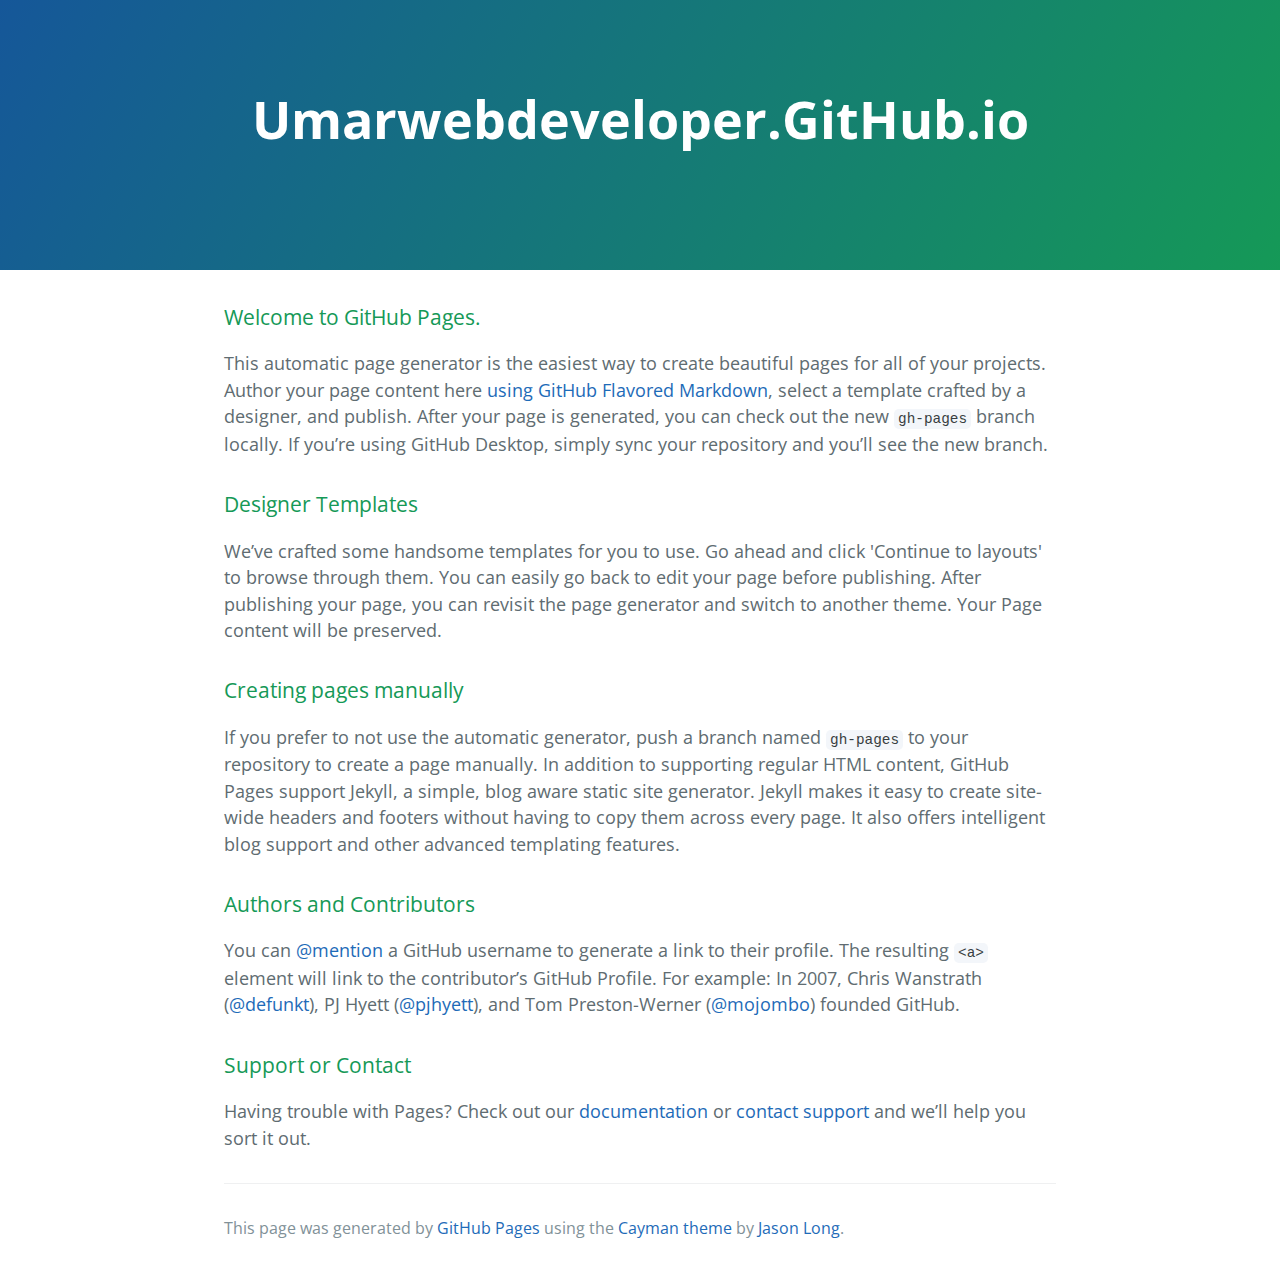
==== index.html @ 19379465 "Replace master branch with page content via GitHub" ====
<!DOCTYPE html>
<html lang="en-us">
  <head>
    <meta charset="UTF-8">
    <title>Umarwebdeveloper.GitHub.io by umarwebdeveloper</title>
    <meta name="viewport" content="width=device-width, initial-scale=1">
    <link rel="stylesheet" type="text/css" href="stylesheets/normalize.css" media="screen">
    <link href='https://fonts.googleapis.com/css?family=Open+Sans:400,700' rel='stylesheet' type='text/css'>
    <link rel="stylesheet" type="text/css" href="stylesheets/stylesheet.css" media="screen">
    <link rel="stylesheet" type="text/css" href="stylesheets/github-light.css" media="screen">
  </head>
  <body>
    <section class="page-header">
      <h1 class="project-name">Umarwebdeveloper.GitHub.io</h1>
      <h2 class="project-tagline"></h2>
    </section>

    <section class="main-content">
      <h3>
<a id="welcome-to-github-pages" class="anchor" href="#welcome-to-github-pages" aria-hidden="true"><span class="octicon octicon-link"></span></a>Welcome to GitHub Pages.</h3>

<p>This automatic page generator is the easiest way to create beautiful pages for all of your projects. Author your page content here <a href="https://guides.github.com/features/mastering-markdown/">using GitHub Flavored Markdown</a>, select a template crafted by a designer, and publish. After your page is generated, you can check out the new <code>gh-pages</code> branch locally. If you’re using GitHub Desktop, simply sync your repository and you’ll see the new branch.</p>

<h3>
<a id="designer-templates" class="anchor" href="#designer-templates" aria-hidden="true"><span class="octicon octicon-link"></span></a>Designer Templates</h3>

<p>We’ve crafted some handsome templates for you to use. Go ahead and click 'Continue to layouts' to browse through them. You can easily go back to edit your page before publishing. After publishing your page, you can revisit the page generator and switch to another theme. Your Page content will be preserved.</p>

<h3>
<a id="creating-pages-manually" class="anchor" href="#creating-pages-manually" aria-hidden="true"><span class="octicon octicon-link"></span></a>Creating pages manually</h3>

<p>If you prefer to not use the automatic generator, push a branch named <code>gh-pages</code> to your repository to create a page manually. In addition to supporting regular HTML content, GitHub Pages support Jekyll, a simple, blog aware static site generator. Jekyll makes it easy to create site-wide headers and footers without having to copy them across every page. It also offers intelligent blog support and other advanced templating features.</p>

<h3>
<a id="authors-and-contributors" class="anchor" href="#authors-and-contributors" aria-hidden="true"><span class="octicon octicon-link"></span></a>Authors and Contributors</h3>

<p>You can <a href="https://github.com/blog/821" class="user-mention">@mention</a> a GitHub username to generate a link to their profile. The resulting <code>&lt;a&gt;</code> element will link to the contributor’s GitHub Profile. For example: In 2007, Chris Wanstrath (<a href="https://github.com/defunkt" class="user-mention">@defunkt</a>), PJ Hyett (<a href="https://github.com/pjhyett" class="user-mention">@pjhyett</a>), and Tom Preston-Werner (<a href="https://github.com/mojombo" class="user-mention">@mojombo</a>) founded GitHub.</p>

<h3>
<a id="support-or-contact" class="anchor" href="#support-or-contact" aria-hidden="true"><span class="octicon octicon-link"></span></a>Support or Contact</h3>

<p>Having trouble with Pages? Check out our <a href="https://help.github.com/pages">documentation</a> or <a href="https://github.com/contact">contact support</a> and we’ll help you sort it out.</p>

      <footer class="site-footer">

        <span class="site-footer-credits">This page was generated by <a href="https://pages.github.com">GitHub Pages</a> using the <a href="https://github.com/jasonlong/cayman-theme">Cayman theme</a> by <a href="https://twitter.com/jasonlong">Jason Long</a>.</span>
      </footer>

    </section>

  
  </body>
</html>
---- stylesheets/stylesheet.css ----
* {
  box-sizing: border-box; }

body {
  padding: 0;
  margin: 0;
  font-family: "Open Sans", "Helvetica Neue", Helvetica, Arial, sans-serif;
  font-size: 16px;
  line-height: 1.5;
  color: #606c71; }

a {
  color: #1e6bb8;
  text-decoration: none; }
  a:hover {
    text-decoration: underline; }

.btn {
  display: inline-block;
  margin-bottom: 1rem;
  color: rgba(255, 255, 255, 0.7);
  background-color: rgba(255, 255, 255, 0.08);
  border-color: rgba(255, 255, 255, 0.2);
  border-style: solid;
  border-width: 1px;
  border-radius: 0.3rem;
  transition: color 0.2s, background-color 0.2s, border-color 0.2s; }
  .btn + .btn {
    margin-left: 1rem; }

.btn:hover {
  color: rgba(255, 255, 255, 0.8);
  text-decoration: none;
  background-color: rgba(255, 255, 255, 0.2);
  border-color: rgba(255, 255, 255, 0.3); }

@media screen and (min-width: 64em) {
  .btn {
    padding: 0.75rem 1rem; } }

@media screen and (min-width: 42em) and (max-width: 64em) {
  .btn {
    padding: 0.6rem 0.9rem;
    font-size: 0.9rem; } }

@media screen and (max-width: 42em) {
  .btn {
    display: block;
    width: 100%;
    padding: 0.75rem;
    font-size: 0.9rem; }
    .btn + .btn {
      margin-top: 1rem;
      margin-left: 0; } }

.page-header {
  color: #fff;
  text-align: center;
  background-color: #159957;
  background-image: linear-gradient(120deg, #155799, #159957); }

@media screen and (min-width: 64em) {
  .page-header {
    padding: 5rem 6rem; } }

@media screen and (min-width: 42em) and (max-width: 64em) {
  .page-header {
    padding: 3rem 4rem; } }

@media screen and (max-width: 42em) {
  .page-header {
    padding: 2rem 1rem; } }

.project-name {
  margin-top: 0;
  margin-bottom: 0.1rem; }

@media screen and (min-width: 64em) {
  .project-name {
    font-size: 3.25rem; } }

@media screen and (min-width: 42em) and (max-width: 64em) {
  .project-name {
    font-size: 2.25rem; } }

@media screen and (max-width: 42em) {
  .project-name {
    font-size: 1.75rem; } }

.project-tagline {
  margin-bottom: 2rem;
  font-weight: normal;
  opacity: 0.7; }

@media screen and (min-width: 64em) {
  .project-tagline {
    font-size: 1.25rem; } }

@media screen and (min-width: 42em) and (max-width: 64em) {
  .project-tagline {
    font-size: 1.15rem; } }

@media screen and (max-width: 42em) {
  .project-tagline {
    font-size: 1rem; } }

.main-content :first-child {
  margin-top: 0; }
.main-content img {
  max-width: 100%; }
.main-content h1, .main-content h2, .main-content h3, .main-content h4, .main-content h5, .main-content h6 {
  margin-top: 2rem;
  margin-bottom: 1rem;
  font-weight: normal;
  color: #159957; }
.main-content p {
  margin-bottom: 1em; }
.main-content code {
  padding: 2px 4px;
  font-family: Consolas, "Liberation Mono", Menlo, Courier, monospace;
  font-size: 0.9rem;
  color: #383e41;
  background-color: #f3f6fa;
  border-radius: 0.3rem; }
.main-content pre {
  padding: 0.8rem;
  margin-top: 0;
  margin-bottom: 1rem;
  font: 1rem Consolas, "Liberation Mono", Menlo, Courier, monospace;
  color: #567482;
  word-wrap: normal;
  background-color: #f3f6fa;
  border: solid 1px #dce6f0;
  border-radius: 0.3rem; }
  .main-content pre > code {
    padding: 0;
    margin: 0;
    font-size: 0.9rem;
    color: #567482;
    word-break: normal;
    white-space: pre;
    background: transparent;
    border: 0; }
.main-content .highlight {
  margin-bottom: 1rem; }
  .main-content .highlight pre {
    margin-bottom: 0;
    word-break: normal; }
.main-content .highlight pre, .main-content pre {
  padding: 0.8rem;
  overflow: auto;
  font-size: 0.9rem;
  line-height: 1.45;
  border-radius: 0.3rem; }
.main-content pre code, .main-content pre tt {
  display: inline;
  max-width: initial;
  padding: 0;
  margin: 0;
  overflow: initial;
  line-height: inherit;
  word-wrap: normal;
  background-color: transparent;
  border: 0; }
  .main-content pre code:before, .main-content pre code:after, .main-content pre tt:before, .main-content pre tt:after {
    content: normal; }
.main-content ul, .main-content ol {
  margin-top: 0; }
.main-content blockquote {
  padding: 0 1rem;
  margin-left: 0;
  color: #819198;
  border-left: 0.3rem solid #dce6f0; }
  .main-content blockquote > :first-child {
    margin-top: 0; }
  .main-content blockquote > :last-child {
    margin-bottom: 0; }
.main-content table {
  display: block;
  width: 100%;
  overflow: auto;
  word-break: normal;
  word-break: keep-all; }
  .main-content table th {
    font-weight: bold; }
  .main-content table th, .main-content table td {
    padding: 0.5rem 1rem;
    border: 1px solid #e9ebec; }
.main-content dl {
  padding: 0; }
  .main-content dl dt {
    padding: 0;
    margin-top: 1rem;
    font-size: 1rem;
    font-weight: bold; }
  .main-content dl dd {
    padding: 0;
    margin-bottom: 1rem; }
.main-content hr {
  height: 2px;
  padding: 0;
  margin: 1rem 0;
  background-color: #eff0f1;
  border: 0; }

@media screen and (min-width: 64em) {
  .main-content {
    max-width: 64rem;
    padding: 2rem 6rem;
    margin: 0 auto;
    font-size: 1.1rem; } }

@media screen and (min-width: 42em) and (max-width: 64em) {
  .main-content {
    padding: 2rem 4rem;
    font-size: 1.1rem; } }

@media screen and (max-width: 42em) {
  .main-content {
    padding: 2rem 1rem;
    font-size: 1rem; } }

.site-footer {
  padding-top: 2rem;
  margin-top: 2rem;
  border-top: solid 1px #eff0f1; }

.site-footer-owner {
  display: block;
  font-weight: bold; }

.site-footer-credits {
  color: #819198; }

@media screen and (min-width: 64em) {
  .site-footer {
    font-size: 1rem; } }

@media screen and (min-width: 42em) and (max-width: 64em) {
  .site-footer {
    font-size: 1rem; } }

@media screen and (max-width: 42em) {
  .site-footer {
    font-size: 0.9rem; } }
---- stylesheets/github-light.css ----
/*
   Copyright 2014 GitHub Inc.

   Licensed under the Apache License, Version 2.0 (the "License");
   you may not use this file except in compliance with the License.
   You may obtain a copy of the License at

       http://www.apache.org/licenses/LICENSE-2.0

   Unless required by applicable law or agreed to in writing, software
   distributed under the License is distributed on an "AS IS" BASIS,
   WITHOUT WARRANTIES OR CONDITIONS OF ANY KIND, either express or implied.
   See the License for the specific language governing permissions and
   limitations under the License.

*/

.pl-c /* comment */ {
  color: #969896;
}

.pl-c1      /* constant, markup.raw, meta.diff.header, meta.module-reference, meta.property-name, support, support.constant, support.variable, variable.other.constant */,
.pl-s .pl-v /* string variable */ {
  color: #0086b3;
}

.pl-e  /* entity */,
.pl-en /* entity.name */ {
  color: #795da3;
}

.pl-s .pl-s1 /* string source */,
.pl-smi      /* storage.modifier.import, storage.modifier.package, storage.type.java, variable.other, variable.parameter.function */ {
  color: #333;
}

.pl-ent /* entity.name.tag */ {
  color: #63a35c;
}

.pl-k /* keyword, storage, storage.type */ {
  color: #a71d5d;
}

.pl-pds              /* punctuation.definition.string, string.regexp.character-class */,
.pl-s                /* string */,
.pl-s .pl-pse .pl-s1 /* string punctuation.section.embedded source */,
.pl-sr               /* string.regexp */,
.pl-sr .pl-cce       /* string.regexp constant.character.escape */,
.pl-sr .pl-sra       /* string.regexp string.regexp.arbitrary-repitition */,
.pl-sr .pl-sre       /* string.regexp source.ruby.embedded */ {
  color: #183691;
}

.pl-v /* variable */ {
  color: #ed6a43;
}

.pl-id /* invalid.deprecated */ {
  color: #b52a1d;
}

.pl-ii /* invalid.illegal */ {
  background-color: #b52a1d;
  color: #f8f8f8;
}

.pl-sr .pl-cce /* string.regexp constant.character.escape */ {
  color: #63a35c;
  font-weight: bold;
}

.pl-ml /* markup.list */ {
  color: #693a17;
}

.pl-mh        /* markup.heading */,
.pl-mh .pl-en /* markup.heading entity.name */,
.pl-ms        /* meta.separator */ {
  color: #1d3e81;
  font-weight: bold;
}

.pl-mq /* markup.quote */ {
  color: #008080;
}

.pl-mi /* markup.italic */ {
  color: #333;
  font-style: italic;
}

.pl-mb /* markup.bold */ {
  color: #333;
  font-weight: bold;
}

.pl-md /* markup.deleted, meta.diff.header.from-file */ {
  background-color: #ffecec;
  color: #bd2c00;
}

.pl-mi1 /* markup.inserted, meta.diff.header.to-file */ {
  background-color: #eaffea;
  color: #55a532;
}

.pl-mdr /* meta.diff.range */ {
  color: #795da3;
  font-weight: bold;
}

.pl-mo /* meta.output */ {
  color: #1d3e81;
}
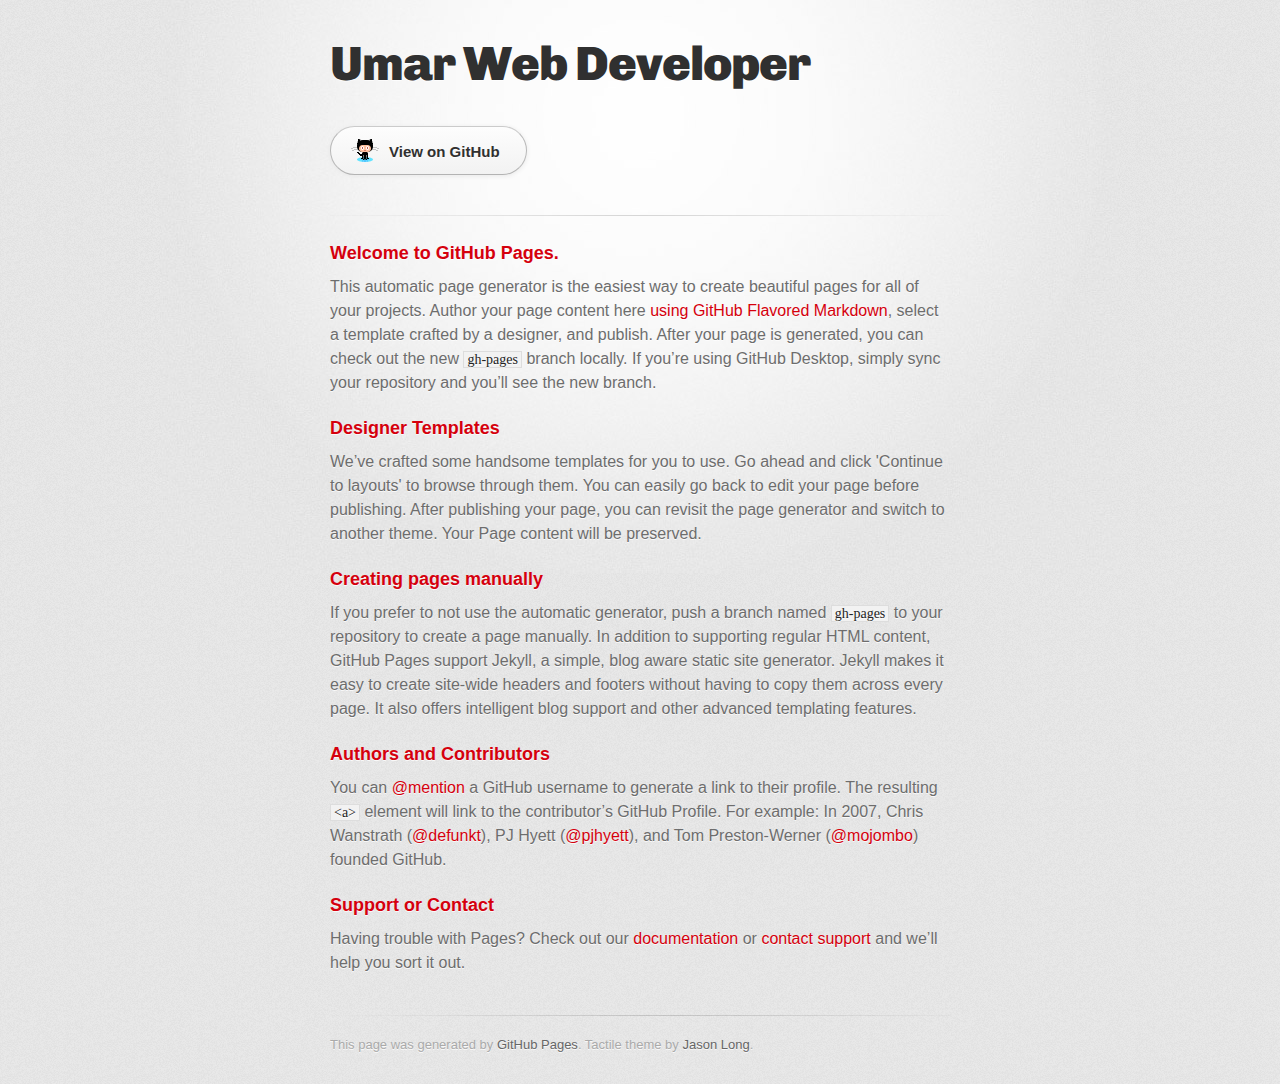
==== commit 65fcabeb: "Replace master branch with page content via GitHub" ====
--- a/index.html
+++ b/index.html
@@ -1,22 +1,35 @@
 <!DOCTYPE html>
-<html lang="en-us">
+<html>
   <head>
-    <meta charset="UTF-8">
-    <title>Umarwebdeveloper.GitHub.io by umarwebdeveloper</title>
-    <meta name="viewport" content="width=device-width, initial-scale=1">
-    <link rel="stylesheet" type="text/css" href="stylesheets/normalize.css" media="screen">
-    <link href='https://fonts.googleapis.com/css?family=Open+Sans:400,700' rel='stylesheet' type='text/css'>
+    <meta charset='utf-8'>
+    <meta http-equiv="X-UA-Compatible" content="chrome=1">
+    <link href='https://fonts.googleapis.com/css?family=Chivo:900' rel='stylesheet' type='text/css'>
     <link rel="stylesheet" type="text/css" href="stylesheets/stylesheet.css" media="screen">
-    <link rel="stylesheet" type="text/css" href="stylesheets/github-light.css" media="screen">
+    <link rel="stylesheet" type="text/css" href="stylesheets/github-dark.css" media="screen">
+    <link rel="stylesheet" type="text/css" href="stylesheets/print.css" media="print">
+    <!--[if lt IE 9]>
+    <script src="//html5shiv.googlecode.com/svn/trunk/html5.js"></script>
+    <![endif]-->
+    <title>Umar Web Developer by umarwebdeveloper</title>
   </head>
+
   <body>
-    <section class="page-header">
-      <h1 class="project-name">Umarwebdeveloper.GitHub.io</h1>
-      <h2 class="project-tagline"></h2>
-    </section>
+    <div id="container">
+      <div class="inner">
 
-    <section class="main-content">
-      <h3>
+        <header>
+          <h1>Umar Web Developer</h1>
+          <h2></h2>
+        </header>
+
+        <section id="downloads" class="clearfix">
+          <a href="https://github.com/umarwebdeveloper" id="view-on-github" class="button"><span>View on GitHub</span></a>
+        </section>
+
+        <hr>
+
+        <section id="main_content">
+          <h3>
 <a id="welcome-to-github-pages" class="anchor" href="#welcome-to-github-pages" aria-hidden="true"><span class="octicon octicon-link"></span></a>Welcome to GitHub Pages.</h3>
 
 <p>This automatic page generator is the easiest way to create beautiful pages for all of your projects. Author your page content here <a href="https://guides.github.com/features/mastering-markdown/">using GitHub Flavored Markdown</a>, select a template crafted by a designer, and publish. After your page is generated, you can check out the new <code>gh-pages</code> branch locally. If you’re using GitHub Desktop, simply sync your repository and you’ll see the new branch.</p>
@@ -40,14 +53,14 @@
 <a id="support-or-contact" class="anchor" href="#support-or-contact" aria-hidden="true"><span class="octicon octicon-link"></span></a>Support or Contact</h3>
 
 <p>Having trouble with Pages? Check out our <a href="https://help.github.com/pages">documentation</a> or <a href="https://github.com/contact">contact support</a> and we’ll help you sort it out.</p>
+        </section>
 
-      <footer class="site-footer">
+        <footer>
+          This page was generated by <a href="https://pages.github.com">GitHub Pages</a>. Tactile theme by <a href="https://twitter.com/jasonlong">Jason Long</a>.
+        </footer>
 
-        <span class="site-footer-credits">This page was generated by <a href="https://pages.github.com">GitHub Pages</a> using the <a href="https://github.com/jasonlong/cayman-theme">Cayman theme</a> by <a href="https://twitter.com/jasonlong">Jason Long</a>.</span>
-      </footer>
-
-    </section>
-
-  
+        
+      </div>
+    </div>
   </body>
 </html>
--- a/stylesheets/stylesheet.css
+++ b/stylesheets/stylesheet.css
@@ -1,245 +1,373 @@
-* {
-  box-sizing: border-box; }
-
+/* http://meyerweb.com/eric/tools/css/reset/
+   v2.0 | 20110126
+   License: none (public domain)
+*/
+html, body, div, span, applet, object, iframe,
+h1, h2, h3, h4, h5, h6, p, blockquote, pre,
+a, abbr, acronym, address, big, cite, code,
+del, dfn, em, img, ins, kbd, q, s, samp,
+small, strike, strong, sub, sup, tt, var,
+b, u, i, center,
+dl, dt, dd, ol, ul, li,
+fieldset, form, label, legend,
+table, caption, tbody, tfoot, thead, tr, th, td,
+article, aside, canvas, details, embed,
+figure, figcaption, footer, header, hgroup,
+menu, nav, output, ruby, section, summary,
+time, mark, audio, video {
+	padding: 0;
+	margin: 0;
+	font: inherit;
+	font-size: 100%;
+	vertical-align: baseline;
+	border: 0;
+}
+/* HTML5 display-role reset for older browsers */
+article, aside, details, figcaption, figure,
+footer, header, hgroup, menu, nav, section {
+	display: block;
+}
 body {
+	line-height: 1;
+}
+ol, ul {
+	list-style: none;
+}
+blockquote, q {
+	quotes: none;
+}
+blockquote:before, blockquote:after,
+q:before, q:after {
+	content: '';
+	content: none;
+}
+table {
+	border-spacing: 0;
+	border-collapse: collapse;
+}
+
+/* LAYOUT STYLES */
+body {
+  font-family: 'Helvetica Neue', Helvetica, Arial, serif;
+  font-size: 1em;
+  line-height: 1.5;
+  color: #6d6d6d;
+  text-shadow: 0 1px 0 rgba(255, 255, 255, 0.8);
+  background: #e7e7e7 url(../images/body-bg.png) 0 0 repeat;
+}
+
+a {
+  color: #d5000d;
+}
+a:hover {
+  color: #c5000c;
+}
+
+header {
+  padding-top: 35px;
+  padding-bottom: 25px;
+}
+
+header h1 {
+  font-family: 'Chivo', 'Helvetica Neue', Helvetica, Arial, serif;
+  font-size: 48px; font-weight: 900;
+  line-height: 1.2;
+  color: #303030;
+  letter-spacing: -1px;
+}
+
+header h2 {
+  font-size: 24px;
+  font-weight: normal;
+  line-height: 1.3;
+  color: #aaa;
+  letter-spacing: -1px;
+}
+
+#container {
+  min-height: 595px;
+  background: transparent url(../images/highlight-bg.jpg) 50% 0 no-repeat;
+}
+
+.inner {
+  width: 620px;
+  margin: 0 auto;
+}
+
+#container .inner img {
+  max-width: 100%;
+}
+
+#downloads {
+  margin-bottom: 40px;
+}
+
+a.button {
+  display: block;
+  float: left;
+  width: 179px;
+  padding: 12px 8px 12px 8px;
+  margin-right: 14px;
+  font-size: 15px;
+  font-weight: bold;
+  line-height: 25px;
+  color: #303030;
+  background: #fdfdfd; /* Old browsers */
+  background: -moz-linear-gradient(top,  #fdfdfd 0%, #f2f2f2 100%); /* FF3.6+ */
+  background: -webkit-gradient(linear, left top, left bottom, color-stop(0%,#fdfdfd), color-stop(100%,#f2f2f2)); /* Chrome,Safari4+ */
+  background: -webkit-linear-gradient(top,  #fdfdfd 0%,#f2f2f2 100%); /* Chrome10+,Safari5.1+ */
+  background: -o-linear-gradient(top,  #fdfdfd 0%,#f2f2f2 100%); /* Opera 11.10+ */
+  background: -ms-linear-gradient(top,  #fdfdfd 0%,#f2f2f2 100%); /* IE10+ */
+  background: linear-gradient(top,  #fdfdfd 0%,#f2f2f2 100%); /* W3C */
+  filter: progid:DXImageTransform.Microsoft.gradient( startColorstr='#fdfdfd', endColorstr='#f2f2f2',GradientType=0 ); /* IE6-9 */
+  border-top: solid 1px #cbcbcb;
+  border-right: solid 1px #b7b7b7;
+  border-bottom: solid 1px #b3b3b3;
+  border-left: solid 1px #b7b7b7;
+  border-radius: 30px;
+  -webkit-box-shadow: 10px 10px 5px #888;
+  -moz-box-shadow: 10px 10px 5px #888;
+  box-shadow: 0px 1px 5px #e8e8e8;
+  -moz-border-radius: 30px;
+  -webkit-border-radius: 30px;
+}
+a.button:hover {
+  background: #fafafa; /* Old browsers */
+  background: -moz-linear-gradient(top,  #fdfdfd 0%, #f6f6f6 100%); /* FF3.6+ */
+  background: -webkit-gradient(linear, left top, left bottom, color-stop(0%,#fdfdfd), color-stop(100%,#f6f6f6)); /* Chrome,Safari4+ */
+  background: -webkit-linear-gradient(top,  #fdfdfd 0%,#f6f6f6 100%); /* Chrome10+,Safari5.1+ */
+  background: -o-linear-gradient(top,  #fdfdfd 0%,#f6f6f6 100%); /* Opera 11.10+ */
+  background: -ms-linear-gradient(top,  #fdfdfd 0%,#f6f6f6 100%); /* IE10+ */
+  background: linear-gradient(top,  #fdfdfd 0%,#f6f6f6, 100%); /* W3C */
+  filter: progid:DXImageTransform.Microsoft.gradient( startColorstr='#fdfdfd', endColorstr='#f6f6f6',GradientType=0 ); /* IE6-9 */
+  border-top: solid 1px #b7b7b7;
+  border-right: solid 1px #b3b3b3;
+  border-bottom: solid 1px #b3b3b3;
+  border-left: solid 1px #b3b3b3;
+}
+
+a.button span {
+  display: block;
+  height: 23px;
+  padding-left: 50px;
+}
+
+#download-zip span {
+  background: transparent url(../images/zip-icon.png) 12px 50% no-repeat;
+}
+#download-tar-gz span {
+  background: transparent url(../images/tar-gz-icon.png) 12px 50% no-repeat;
+}
+#view-on-github span {
+  background: transparent url(../images/octocat-icon.png) 12px 50% no-repeat;
+}
+#view-on-github {
+  margin-right: 0;
+}
+
+code, pre {
+  margin-bottom: 30px;
+  font-family: Monaco, "Bitstream Vera Sans Mono", "Lucida Console", Terminal;
+  font-size: 14px;
+  color: #222;
+}
+
+code {
+  padding: 0 3px;
+  background-color: #f2f2f2;
+  border: solid 1px #ddd;
+}
+
+pre {
+  padding: 20px;
+  overflow: auto;
+  color: #f2f2f2;
+  text-shadow: none;
+  background: #303030;
+}
+pre code {
   padding: 0;
-  margin: 0;
-  font-family: "Open Sans", "Helvetica Neue", Helvetica, Arial, sans-serif;
+  color: #f2f2f2;
+  background-color: #303030;
+  border: none;
+}
+
+ul, ol, dl {
+  margin-bottom: 20px;
+}
+
+
+/* COMMON STYLES */
+
+hr {
+  height: 1px;
+  padding-bottom: 1em;
+  margin-top: 1em;
+  line-height: 1px;
+  background: transparent url('../images/hr.png') 50% 0 no-repeat;
+  border: none;
+}
+
+strong {
+  font-weight: bold;
+}
+
+em {
+  font-style: italic;
+}
+
+table {
+  width: 100%;
+  border: 1px solid #ebebeb;
+}
+
+th {
+  font-weight: 500;
+}
+
+td {
+  font-weight: 300;
+  text-align: center;
+  border: 1px solid #ebebeb;
+}
+
+form {
+  padding: 20px;
+  background: #f2f2f2;
+
+}
+
+
+/* GENERAL ELEMENT TYPE STYLES */
+
+h1 {
+  font-size: 32px;
+}
+
+h2 {
+  margin-bottom: 8px;
+  font-size: 22px;
+  font-weight: bold;
+  color: #303030;
+}
+
+h3 {
+  margin-bottom: 8px;
+  font-size: 18px;
+  font-weight: bold;
+  color: #d5000d;
+}
+
+h4 {
   font-size: 16px;
-  line-height: 1.5;
-  color: #606c71; }
+  font-weight: bold;
+  color: #303030;
+}
+
+h5 {
+  font-size: 1em;
+  color: #303030;
+}
+
+h6 {
+  font-size: .8em;
+  color: #303030;
+}
+
+p {
+  margin-bottom: 20px;
+  font-weight: 300;
+}
 
 a {
-  color: #1e6bb8;
-  text-decoration: none; }
-  a:hover {
-    text-decoration: underline; }
-
-.btn {
-  display: inline-block;
-  margin-bottom: 1rem;
-  color: rgba(255, 255, 255, 0.7);
-  background-color: rgba(255, 255, 255, 0.08);
-  border-color: rgba(255, 255, 255, 0.2);
-  border-style: solid;
-  border-width: 1px;
-  border-radius: 0.3rem;
-  transition: color 0.2s, background-color 0.2s, border-color 0.2s; }
-  .btn + .btn {
-    margin-left: 1rem; }
-
-.btn:hover {
-  color: rgba(255, 255, 255, 0.8);
   text-decoration: none;
-  background-color: rgba(255, 255, 255, 0.2);
-  border-color: rgba(255, 255, 255, 0.3); }
-
-@media screen and (min-width: 64em) {
-  .btn {
-    padding: 0.75rem 1rem; } }
-
-@media screen and (min-width: 42em) and (max-width: 64em) {
-  .btn {
-    padding: 0.6rem 0.9rem;
-    font-size: 0.9rem; } }
-
-@media screen and (max-width: 42em) {
-  .btn {
-    display: block;
-    width: 100%;
-    padding: 0.75rem;
-    font-size: 0.9rem; }
-    .btn + .btn {
-      margin-top: 1rem;
-      margin-left: 0; } }
-
-.page-header {
-  color: #fff;
-  text-align: center;
-  background-color: #159957;
-  background-image: linear-gradient(120deg, #155799, #159957); }
-
-@media screen and (min-width: 64em) {
-  .page-header {
-    padding: 5rem 6rem; } }
-
-@media screen and (min-width: 42em) and (max-width: 64em) {
-  .page-header {
-    padding: 3rem 4rem; } }
-
-@media screen and (max-width: 42em) {
-  .page-header {
-    padding: 2rem 1rem; } }
-
-.project-name {
-  margin-top: 0;
-  margin-bottom: 0.1rem; }
-
-@media screen and (min-width: 64em) {
-  .project-name {
-    font-size: 3.25rem; } }
-
-@media screen and (min-width: 42em) and (max-width: 64em) {
-  .project-name {
-    font-size: 2.25rem; } }
-
-@media screen and (max-width: 42em) {
-  .project-name {
-    font-size: 1.75rem; } }
-
-.project-tagline {
-  margin-bottom: 2rem;
-  font-weight: normal;
-  opacity: 0.7; }
-
-@media screen and (min-width: 64em) {
-  .project-tagline {
-    font-size: 1.25rem; } }
-
-@media screen and (min-width: 42em) and (max-width: 64em) {
-  .project-tagline {
-    font-size: 1.15rem; } }
-
-@media screen and (max-width: 42em) {
-  .project-tagline {
-    font-size: 1rem; } }
-
-.main-content :first-child {
-  margin-top: 0; }
-.main-content img {
-  max-width: 100%; }
-.main-content h1, .main-content h2, .main-content h3, .main-content h4, .main-content h5, .main-content h6 {
-  margin-top: 2rem;
-  margin-bottom: 1rem;
-  font-weight: normal;
-  color: #159957; }
-.main-content p {
-  margin-bottom: 1em; }
-.main-content code {
-  padding: 2px 4px;
-  font-family: Consolas, "Liberation Mono", Menlo, Courier, monospace;
-  font-size: 0.9rem;
-  color: #383e41;
-  background-color: #f3f6fa;
-  border-radius: 0.3rem; }
-.main-content pre {
-  padding: 0.8rem;
-  margin-top: 0;
-  margin-bottom: 1rem;
-  font: 1rem Consolas, "Liberation Mono", Menlo, Courier, monospace;
-  color: #567482;
-  word-wrap: normal;
-  background-color: #f3f6fa;
-  border: solid 1px #dce6f0;
-  border-radius: 0.3rem; }
-  .main-content pre > code {
-    padding: 0;
-    margin: 0;
-    font-size: 0.9rem;
-    color: #567482;
-    word-break: normal;
-    white-space: pre;
-    background: transparent;
-    border: 0; }
-.main-content .highlight {
-  margin-bottom: 1rem; }
-  .main-content .highlight pre {
-    margin-bottom: 0;
-    word-break: normal; }
-.main-content .highlight pre, .main-content pre {
-  padding: 0.8rem;
-  overflow: auto;
-  font-size: 0.9rem;
-  line-height: 1.45;
-  border-radius: 0.3rem; }
-.main-content pre code, .main-content pre tt {
-  display: inline;
-  max-width: initial;
-  padding: 0;
-  margin: 0;
-  overflow: initial;
-  line-height: inherit;
-  word-wrap: normal;
-  background-color: transparent;
-  border: 0; }
-  .main-content pre code:before, .main-content pre code:after, .main-content pre tt:before, .main-content pre tt:after {
-    content: normal; }
-.main-content ul, .main-content ol {
-  margin-top: 0; }
-.main-content blockquote {
-  padding: 0 1rem;
-  margin-left: 0;
-  color: #819198;
-  border-left: 0.3rem solid #dce6f0; }
-  .main-content blockquote > :first-child {
-    margin-top: 0; }
-  .main-content blockquote > :last-child {
-    margin-bottom: 0; }
-.main-content table {
+}
+
+p a {
+  font-weight: 400;
+}
+
+blockquote {
+  padding: 0 0 0 30px;
+  margin-bottom: 20px;
+  font-size: 1.6em;
+  border-left: 10px solid #e9e9e9;
+}
+
+ul li {
+  list-style-position: inside;
+  list-style: disc;
+  padding-left: 20px;
+}
+
+ol li {
+  list-style-position: inside;
+  list-style: decimal;
+  padding-left: 3px;
+}
+
+dl dt {
+  color: #303030;
+}
+
+footer {
+  padding-top: 20px;
+  padding-bottom: 30px;
+  margin-top: 40px;
+  font-size: 13px;
+  color: #aaa;
+  background: transparent url('../images/hr.png') 0 0 no-repeat;
+}
+
+footer a {
+  color: #666;
+}
+footer a:hover {
+  color: #444;
+}
+
+/* MISC */
+.clearfix:after {
   display: block;
-  width: 100%;
-  overflow: auto;
-  word-break: normal;
-  word-break: keep-all; }
-  .main-content table th {
-    font-weight: bold; }
-  .main-content table th, .main-content table td {
-    padding: 0.5rem 1rem;
-    border: 1px solid #e9ebec; }
-.main-content dl {
-  padding: 0; }
-  .main-content dl dt {
-    padding: 0;
-    margin-top: 1rem;
-    font-size: 1rem;
-    font-weight: bold; }
-  .main-content dl dd {
-    padding: 0;
-    margin-bottom: 1rem; }
-.main-content hr {
-  height: 2px;
-  padding: 0;
-  margin: 1rem 0;
-  background-color: #eff0f1;
-  border: 0; }
-
-@media screen and (min-width: 64em) {
-  .main-content {
-    max-width: 64rem;
-    padding: 2rem 6rem;
+  height: 0;
+  clear: both;
+  visibility: hidden;
+  content: '.';
+}
+
+.clearfix {display: inline-block;}
+* html .clearfix {height: 1%;}
+.clearfix {display: block;}
+
+/* #Media Queries
+================================================== */
+
+/* Smaller than standard 960 (devices and browsers) */
+@media only screen and (max-width: 959px) { }
+
+/* Tablet Portrait size to standard 960 (devices and browsers) */
+@media only screen and (min-width: 768px) and (max-width: 959px) { }
+
+/* All Mobile Sizes (devices and browser) */
+@media only screen and (max-width: 767px) {
+  header {
+    padding-top: 10px;
+    padding-bottom: 10px;
+  }
+  #downloads {
+    margin-bottom: 25px;
+  }
+  #download-zip, #download-tar-gz {
+    display: none;
+  }
+  .inner {
+    width: 94%;
     margin: 0 auto;
-    font-size: 1.1rem; } }
-
-@media screen and (min-width: 42em) and (max-width: 64em) {
-  .main-content {
-    padding: 2rem 4rem;
-    font-size: 1.1rem; } }
-
-@media screen and (max-width: 42em) {
-  .main-content {
-    padding: 2rem 1rem;
-    font-size: 1rem; } }
-
-.site-footer {
-  padding-top: 2rem;
-  margin-top: 2rem;
-  border-top: solid 1px #eff0f1; }
-
-.site-footer-owner {
-  display: block;
-  font-weight: bold; }
-
-.site-footer-credits {
-  color: #819198; }
-
-@media screen and (min-width: 64em) {
-  .site-footer {
-    font-size: 1rem; } }
-
-@media screen and (min-width: 42em) and (max-width: 64em) {
-  .site-footer {
-    font-size: 1rem; } }
-
-@media screen and (max-width: 42em) {
-  .site-footer {
-    font-size: 0.9rem; } }
+  }
+}
+
+/* Mobile Landscape Size to Tablet Portrait (devices and browsers) */
+@media only screen and (min-width: 480px) and (max-width: 767px) { }
+
+/* Mobile Portrait Size to Mobile Landscape Size (devices and browsers) */
+@media only screen and (max-width: 479px) { }
--- a/stylesheets/github-dark.css
+++ b/stylesheets/github-dark.css
@@ -0,0 +1,116 @@
+/*
+   Copyright 2014 GitHub Inc.
+
+   Licensed under the Apache License, Version 2.0 (the "License");
+   you may not use this file except in compliance with the License.
+   You may obtain a copy of the License at
+
+       http://www.apache.org/licenses/LICENSE-2.0
+
+   Unless required by applicable law or agreed to in writing, software
+   distributed under the License is distributed on an "AS IS" BASIS,
+   WITHOUT WARRANTIES OR CONDITIONS OF ANY KIND, either express or implied.
+   See the License for the specific language governing permissions and
+   limitations under the License.
+
+*/
+
+.pl-c /* comment */ {
+  color: #969896;
+}
+
+.pl-c1      /* constant, markup.raw, meta.diff.header, meta.module-reference, meta.property-name, support, support.constant, support.variable, variable.other.constant */,
+.pl-s .pl-v /* string variable */ {
+  color: #0099cd;
+}
+
+.pl-e  /* entity */,
+.pl-en /* entity.name */ {
+  color: #9774cb;
+}
+
+.pl-s .pl-s1 /* string source */,
+.pl-smi      /* storage.modifier.import, storage.modifier.package, storage.type.java, variable.other, variable.parameter.function */ {
+  color: #ddd;
+}
+
+.pl-ent /* entity.name.tag */ {
+  color: #7bcc72;
+}
+
+.pl-k /* keyword, storage, storage.type */ {
+  color: #cc2372;
+}
+
+.pl-pds              /* punctuation.definition.string, string.regexp.character-class */,
+.pl-s                /* string */,
+.pl-s .pl-pse .pl-s1 /* string punctuation.section.embedded source */,
+.pl-sr               /* string.regexp */,
+.pl-sr .pl-cce       /* string.regexp constant.character.escape */,
+.pl-sr .pl-sra       /* string.regexp string.regexp.arbitrary-repitition */,
+.pl-sr .pl-sre       /* string.regexp source.ruby.embedded */ {
+  color: #3c66e2;
+}
+
+.pl-v /* variable */ {
+  color: #fb8764;
+}
+
+.pl-id /* invalid.deprecated */ {
+  color: #e63525;
+}
+
+.pl-ii /* invalid.illegal */ {
+  background-color: #e63525;
+  color: #f8f8f8;
+}
+
+.pl-sr .pl-cce /* string.regexp constant.character.escape */ {
+  color: #7bcc72;
+  font-weight: bold;
+}
+
+.pl-ml /* markup.list */ {
+  color: #c26b2b;
+}
+
+.pl-mh        /* markup.heading */,
+.pl-mh .pl-en /* markup.heading entity.name */,
+.pl-ms        /* meta.separator */ {
+  color: #264ec5;
+  font-weight: bold;
+}
+
+.pl-mq /* markup.quote */ {
+  color: #00acac;
+}
+
+.pl-mi /* markup.italic */ {
+  color: #ddd;
+  font-style: italic;
+}
+
+.pl-mb /* markup.bold */ {
+  color: #ddd;
+  font-weight: bold;
+}
+
+.pl-md /* markup.deleted, meta.diff.header.from-file */ {
+  background-color: #ffecec;
+  color: #bd2c00;
+}
+
+.pl-mi1 /* markup.inserted, meta.diff.header.to-file */ {
+  background-color: #eaffea;
+  color: #55a532;
+}
+
+.pl-mdr /* meta.diff.range */ {
+  color: #9774cb;
+  font-weight: bold;
+}
+
+.pl-mo /* meta.output */ {
+  color: #264ec5;
+}
+
--- a/stylesheets/print.css
+++ b/stylesheets/print.css
@@ -0,0 +1,228 @@
+html, body, div, span, applet, object, iframe,
+h1, h2, h3, h4, h5, h6, p, blockquote, pre,
+a, abbr, acronym, address, big, cite, code,
+del, dfn, em, img, ins, kbd, q, s, samp,
+small, strike, strong, sub, sup, tt, var,
+b, u, i, center,
+dl, dt, dd, ol, ul, li,
+fieldset, form, label, legend,
+table, caption, tbody, tfoot, thead, tr, th, td,
+article, aside, canvas, details, embed,
+figure, figcaption, footer, header, hgroup,
+menu, nav, output, ruby, section, summary,
+time, mark, audio, video {
+  padding: 0;
+  margin: 0;
+  font: inherit;
+  font-size: 100%;
+  vertical-align: baseline;
+  border: 0;
+}
+/* HTML5 display-role reset for older browsers */
+article, aside, details, figcaption, figure,
+footer, header, hgroup, menu, nav, section {
+  display: block;
+}
+body {
+  line-height: 1;
+}
+ol, ul {
+  list-style: none;
+}
+blockquote, q {
+  quotes: none;
+}
+blockquote:before, blockquote:after,
+q:before, q:after {
+  content: '';
+  content: none;
+}
+table {
+  border-spacing: 0;
+  border-collapse: collapse;
+}
+body {
+  font-family: 'Helvetica Neue', Helvetica, Arial, serif;
+  font-size: 13px;
+  line-height: 1.5;
+  color: #000;
+}
+
+a {
+  font-weight: bold;
+  color: #d5000d;
+}
+
+header {
+  padding-top: 35px;
+  padding-bottom: 10px;
+}
+
+header h1 {
+  font-size: 48px;
+  font-weight: bold;
+  line-height: 1.2;
+  color: #303030;
+  letter-spacing: -1px;
+}
+
+header h2 {
+  font-size: 24px;
+  font-weight: normal;
+  line-height: 1.3;
+  color: #aaa;
+  letter-spacing: -1px;
+}
+#downloads {
+  display: none;
+}
+#main_content {
+  padding-top: 20px;
+}
+
+code, pre {
+  margin-bottom: 30px;
+  font-family: Monaco, "Bitstream Vera Sans Mono", "Lucida Console", Terminal;
+  font-size: 12px;
+  color: #222;
+}
+
+code {
+  padding: 0 3px;
+}
+
+pre {
+  padding: 20px;
+  overflow: auto;
+  border: solid 1px #ddd;
+}
+pre code {
+  padding: 0;
+}
+
+ul, ol, dl {
+  margin-bottom: 20px;
+}
+
+
+/* COMMON STYLES */
+
+table {
+  width: 100%;
+  border: 1px solid #ebebeb;
+}
+
+th {
+  font-weight: 500;
+}
+
+td {
+  font-weight: 300;
+  text-align: center;
+  border: 1px solid #ebebeb;
+}
+
+form {
+  padding: 20px;
+  background: #f2f2f2;
+
+}
+
+
+/* GENERAL ELEMENT TYPE STYLES */
+
+h1 {
+  font-size: 2.8em;
+}
+
+h2 {
+  margin-bottom: 8px;
+  font-size: 22px;
+  font-weight: bold;
+  color: #303030;
+}
+
+h3 {
+  margin-bottom: 8px;
+  font-size: 18px;
+  font-weight: bold;
+  color: #d5000d;
+}
+
+h4 {
+  font-size: 16px;
+  font-weight: bold;
+  color: #303030;
+}
+
+h5 {
+  font-size: 1em;
+  color: #303030;
+}
+
+h6 {
+  font-size: .8em;
+  color: #303030;
+}
+
+p {
+  margin-bottom: 20px;
+  font-weight: 300;
+}
+
+a {
+  text-decoration: none;
+}
+
+p a {
+  font-weight: 400;
+}
+
+blockquote {
+  padding: 0 0 0 30px;
+  margin-bottom: 20px;
+  font-size: 1.6em;
+  border-left: 10px solid #e9e9e9;
+}
+
+ul li {
+  list-style-position: inside;
+  list-style: disc;
+  padding-left: 20px;
+}
+
+ol li {
+  list-style-position: inside;
+  list-style: decimal;
+  padding-left: 3px;
+}
+
+dl dd {
+  font-style: italic;
+  font-weight: 100;
+}
+
+footer {
+  padding-top: 20px;
+  padding-bottom: 30px;
+  margin-top: 40px;
+  font-size: 13px;
+  color: #aaa;
+}
+
+footer a {
+  color: #666;
+}
+
+/* MISC */
+.clearfix:after {
+  display: block;
+  height: 0;
+  clear: both;
+  visibility: hidden;
+  content: '.';
+}
+
+.clearfix {display: inline-block;}
+* html .clearfix {height: 1%;}
+.clearfix {display: block;}
